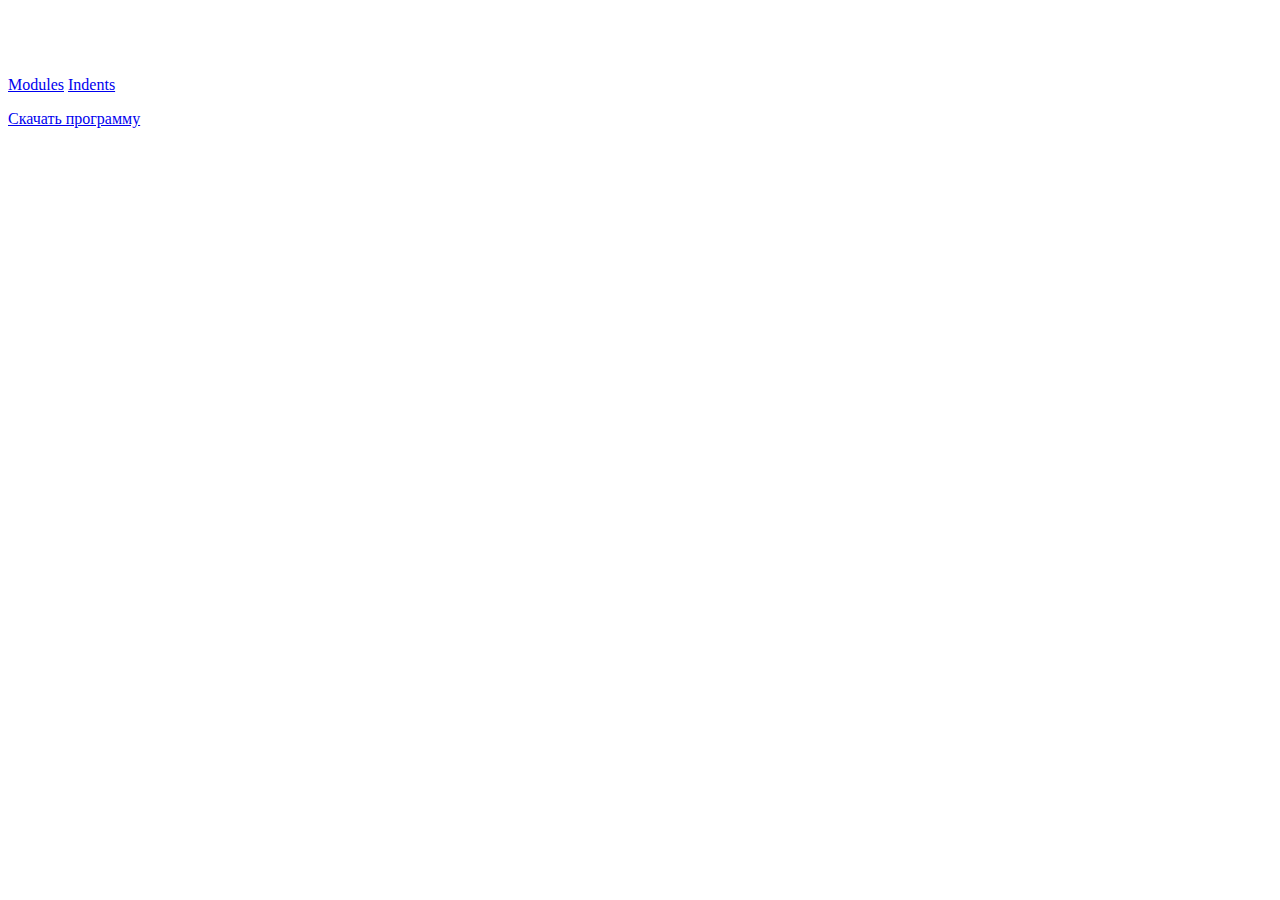
==== index.html @ 06fe3b00 "initial" ====
<!DOCTYPE html>

<html lang="ru">
<head>
  <meta charset="utf-8">
  <meta http-equiv="X-UA-Compatible" content="IE=Edge">
  <title>Второе задание</title>
</head>

<body>
  <a href="https://skillbox.ru" target="_blank">
    <img src="img/logo-light.png" alt="Skillbox.ru">
  </a>

  <div>
    <p>
      <a href="modules.html">Modules</a>
      <a href="article.html">Indents</a>
    </p>
  </div>

  <p>
    <a href="skillbox.docx" download>Скачать программу</a>
  </p>

</body>

</html>
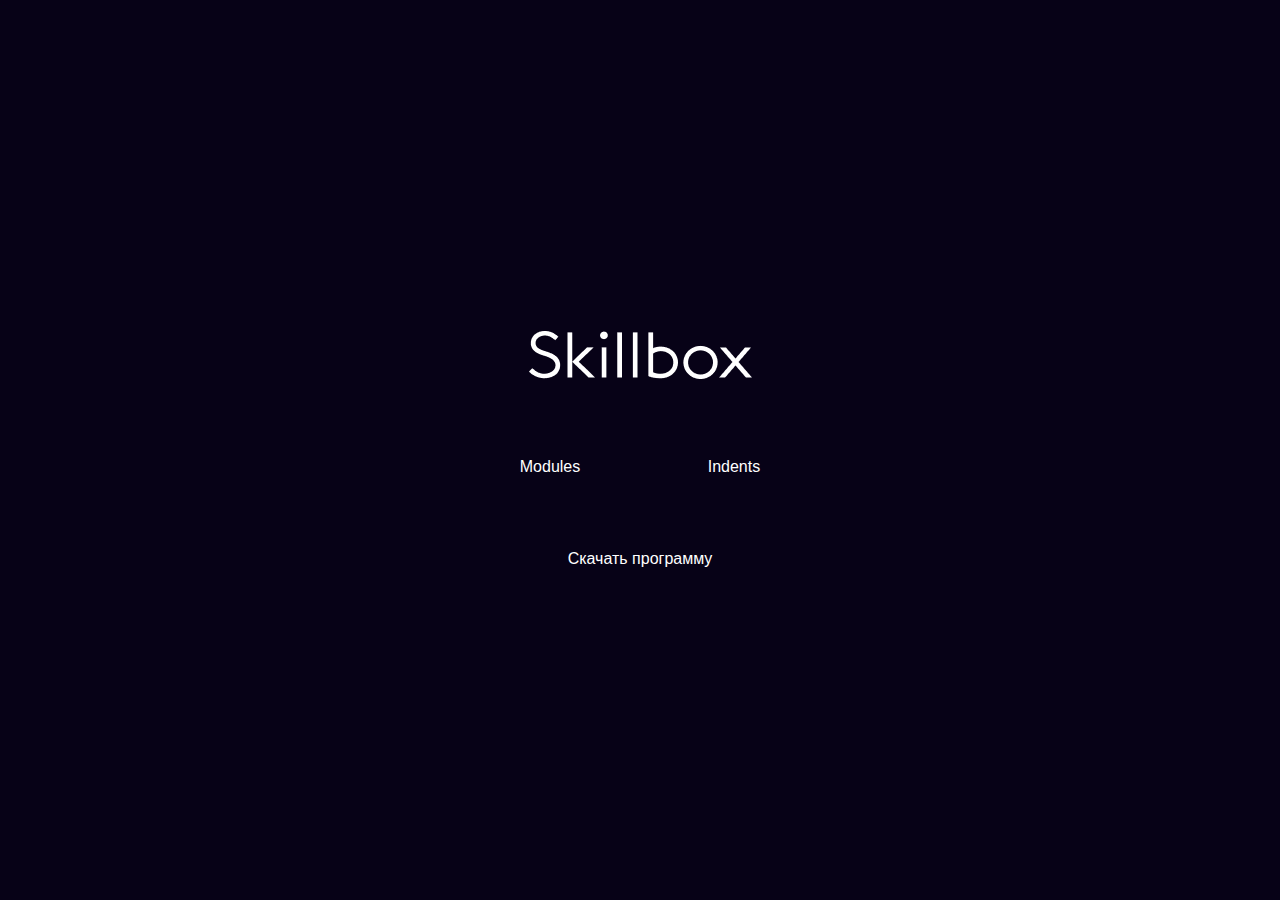
==== commit ae0ab6b1: "3 задание после проверки" ====
--- a/index.html
+++ b/index.html
@@ -4,25 +4,25 @@
 <head>
   <meta charset="utf-8">
   <meta http-equiv="X-UA-Compatible" content="IE=Edge">
-  <title>Второе задание</title>
+  <link rel="stylesheet" href="css/normalize.css">
+  <link rel="stylesheet" href="css/style.css">
+  <title>Задание номер три</title>
 </head>
 
 <body>
-  <a href="https://skillbox.ru" target="_blank">
-    <img src="img/logo-light.png" alt="Skillbox.ru">
+<div class="main-content">
+  <a class="logo" href="https://skillbox.ru" target="_blank">
+    <img src="img/logo-light.png" alt="logo Skillbox.ru">
   </a>
 
-  <div>
-    <p>
-      <a href="modules.html">Modules</a>
-      <a href="article.html">Indents</a>
-    </p>
+  <div class="block-links">
+    <a class="link" href="#">Modules</a>
+    <a class="link" href="article.html">Indents</a>
   </div>
 
-  <p>
-    <a href="skillbox.docx" download>Скачать программу</a>
-  </p>
+  <a href="skillbox.docx" download>Скачать программу</a>
 
+</div>
 </body>
 
 </html>
--- a/css/style.css
+++ b/css/style.css
@@ -0,0 +1,109 @@
+html {
+  box-sizing: border-box;
+}
+
+*,
+*::before,
+*::after{
+  box-sizing: border-box;
+}
+
+body {
+  font-family: 'font', sans-serif;
+}
+
+p, h1, h2, h3, ul, ol, figure {
+  margin: 0;
+}
+
+a {
+  color: inherit;
+  text-decoration: none;
+}
+
+.logo {
+  display: inline-block;
+  margin-bottom: 50px;
+}
+
+.figure-block {
+  display: inline-block;
+  margin-bottom: 40px;
+  width: 872px;
+}
+
+.image {
+  margin-bottom: 40px;
+}
+
+.figure-block .image {
+  min-width: 100%;
+  margin-bottom: 0px;
+}
+
+.heading2, .heading3 {
+  margin-bottom: 10px;
+}
+
+.ulist {
+  padding-left: 15px;
+}
+
+.item:not(:last-child) {
+  margin-bottom: 20px;
+}
+
+.main-content {
+  display: flex;
+  flex-direction: column;
+  align-items: center;
+  justify-content: center;
+  min-height: 100vh;
+  color: #fff;
+  background-color: #070217;
+}
+
+.block-links {
+  margin-bottom: 50px;
+}
+
+.link {
+  display: inline-block;
+  padding: 24px 49px;
+
+}
+
+.link:not(:last-child) {
+  margin-right: 25px;
+}
+
+.container {
+  margin: 0 auto;;
+  padding: 80px 0;
+  width: 1170px;
+}
+
+.title {
+  margin-bottom: 40px;
+}
+
+.text {
+  width: 872px;
+  margin-bottom: 40px;
+}
+
+.gray-block {
+  background-color: #f3f3f3;
+  padding: 30px;
+  border-radius: 20px;
+  margin: 0;
+}
+
+.gray-block:not(:last-child) {
+  margin-bottom: 40px;
+}
+
+.gray-block .text {
+  width: 692px;
+  margin-bottom: 10px;
+}
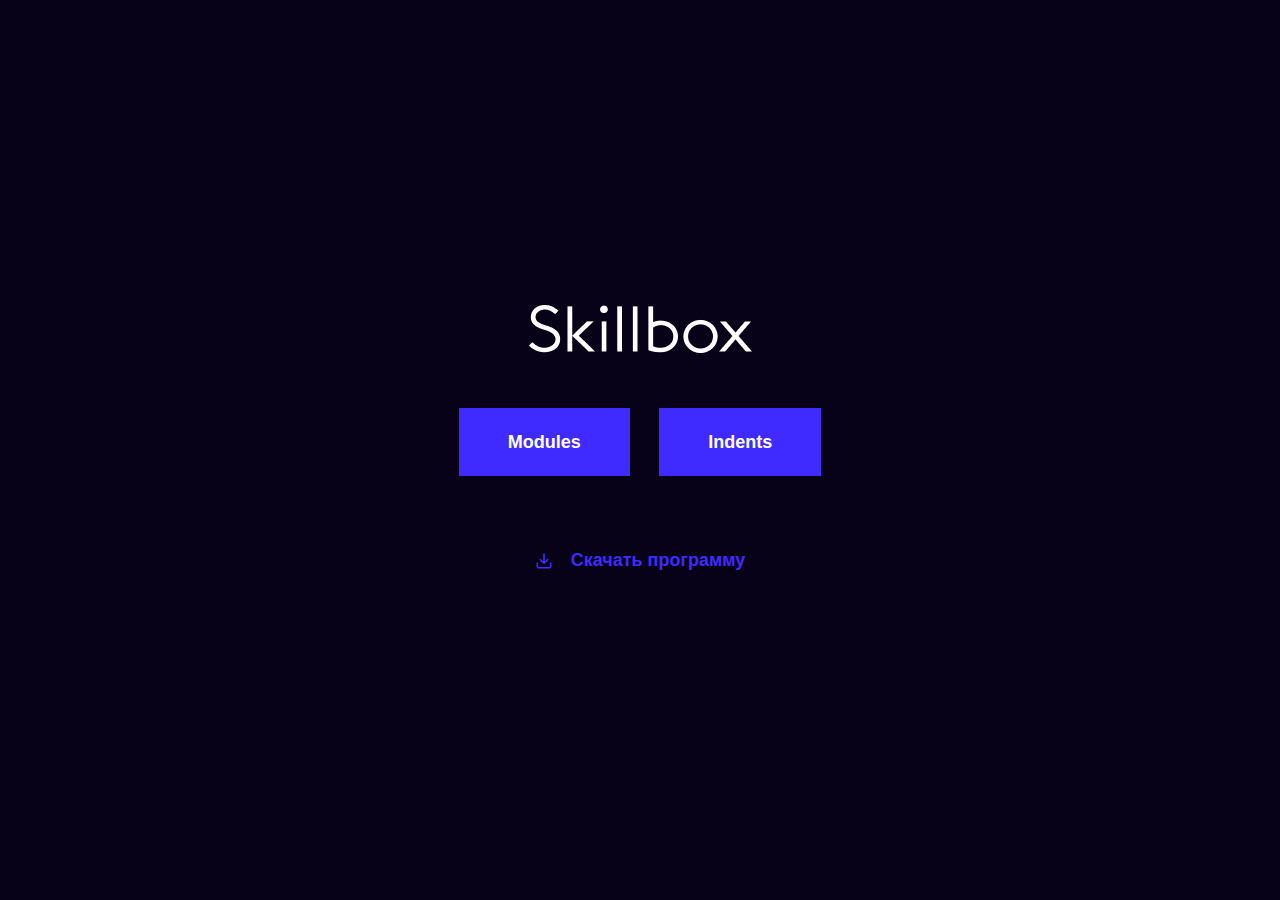
==== commit b258a2fa: "Изменены стили ссылок (link, block-linkslink-download-...)" ====
--- a/index.html
+++ b/index.html
@@ -20,7 +20,9 @@
     <a class="link" href="article.html">Indents</a>
   </div>
 
-  <a href="skillbox.docx" download>Скачать программу</a>
+  <div class="link">
+    <a class="link-download-text link-download-icon" href="skillbox.docx" download>Скачать программу</a>
+  </div>
 
 </div>
 </body>
--- a/css/style.css
+++ b/css/style.css
@@ -9,10 +9,10 @@
 }
 
 body {
-  font-family: 'font', sans-serif;
+  font-family: Arial, Verdana, sans-serif;
 }
 
-p, h1, h2, h3, ul, ol, figure {
+p, h1, h2, h3, ul, li, figure {
   margin: 0;
 }
 
@@ -21,28 +21,79 @@
   text-decoration: none;
 }
 
+.main-content {
+  display: flex;
+  min-height: 100vh;
+  flex-direction: column;
+  align-items: center;
+  justify-content: center;
+  color: #fff;
+  background-color: #070217;
+}
+
+.container {
+  margin: 0 auto;;
+  padding: 80px 0;
+  width: 1170px;
+}
+
 .logo {
   display: inline-block;
   margin-bottom: 50px;
 }
 
-.figure-block {
-  display: inline-block;
+.title {
+  margin-bottom: 40px;
+}
+
+.heading2, .heading3 {
+  margin-bottom: 10px;
+}
+
+.text {
   margin-bottom: 40px;
   width: 872px;
 }
 
+.block-links {
+  display: inline-block;
+  margin-bottom: 50px;
+}
+
+.link {
+  display: inline-block;
+  padding: 24px 49px;
+}
+
+.block-links .link {
+  font-weight: 700;
+  font-size: 18px;
+  background-color: #3f2aff;
+}
+
+.block-links .link:not(:last-child) {
+  margin-right: 25px;
+}
+
+.link-download-text {
+  font-weight: 700;
+  font-size: 18px;
+
+  color: #3f2aff;
+}
+
+.link-download-icon {
+  display: inline-block;
+  padding-left: 36px;
+
+  background-image: url("/img/download.png");
+  background-position: left center;
+  background-size: 18px;
+  background-repeat: no-repeat;
+}
+
 .image {
   margin-bottom: 40px;
-}
-
-.figure-block .image {
-  min-width: 100%;
-  margin-bottom: 0px;
-}
-
-.heading2, .heading3 {
-  margin-bottom: 10px;
 }
 
 .ulist {
@@ -53,50 +104,22 @@
   margin-bottom: 20px;
 }
 
-.main-content {
-  display: flex;
-  flex-direction: column;
-  align-items: center;
-  justify-content: center;
-  min-height: 100vh;
-  color: #fff;
-  background-color: #070217;
+.figure-block {
+  display: inline-block;
+  margin-bottom: 40px;
+  width: 872px;
 }
 
-.block-links {
-  margin-bottom: 50px;
-}
-
-.link {
-  display: inline-block;
-  padding: 24px 49px;
-
-}
-
-.link:not(:last-child) {
-  margin-right: 25px;
-}
-
-.container {
-  margin: 0 auto;;
-  padding: 80px 0;
-  width: 1170px;
-}
-
-.title {
-  margin-bottom: 40px;
-}
-
-.text {
-  width: 872px;
-  margin-bottom: 40px;
+.figure-block .image {
+  margin-bottom: 0px;
+  min-width: 100%;
 }
 
 .gray-block {
+  margin: 0;
+  padding: 30px;
   background-color: #f3f3f3;
-  padding: 30px;
   border-radius: 20px;
-  margin: 0;
 }
 
 .gray-block:not(:last-child) {
@@ -104,6 +127,6 @@
 }
 
 .gray-block .text {
+  margin-bottom: 10px;
   width: 692px;
-  margin-bottom: 10px;
 }
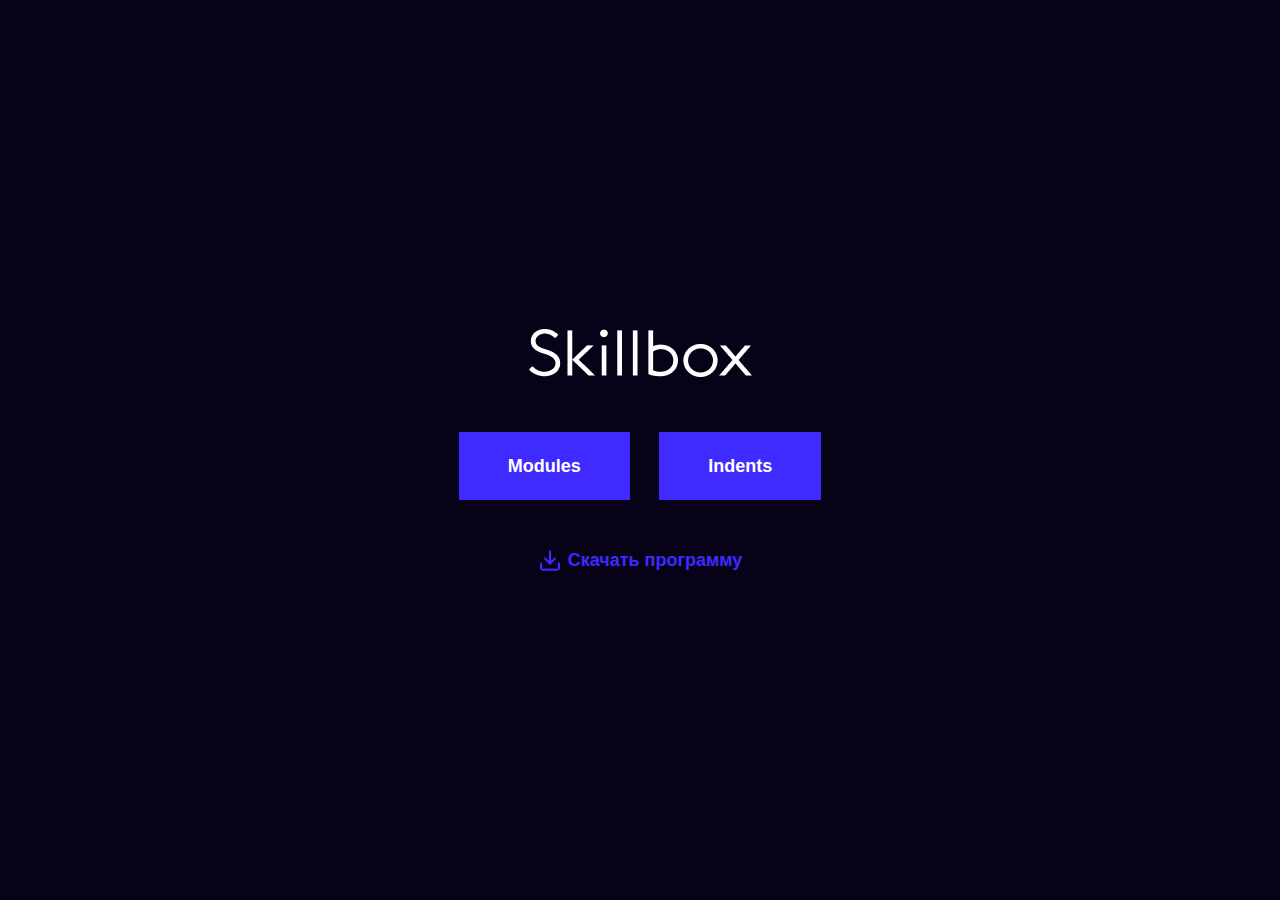
==== commit 1586ac61: "Исправил замечания (стиль на скачивание, на ссылки и тд)" ====
--- a/index.html
+++ b/index.html
@@ -11,18 +11,17 @@
 
 <body>
 <div class="main-content">
+
   <a class="logo" href="https://skillbox.ru" target="_blank">
-    <img src="img/logo-light.png" alt="logo Skillbox.ru">
+    <img src="/img/logo-light.png" alt="logo Skillbox.ru">
   </a>
 
   <div class="block-links">
-    <a class="link" href="#">Modules</a>
-    <a class="link" href="article.html">Indents</a>
+    <a class="link-box link-box-text" href="#">Modules</a>
+    <a class="link-box link-box-text" href="article.html">Indents</a>
   </div>
 
-  <div class="link">
-    <a class="link-download-text link-download-icon" href="skillbox.docx" download>Скачать программу</a>
-  </div>
+  <a class="link-download-text icon-left icon-download" href="skillbox.docx" download>Скачать программу</a>
 
 </div>
 </body>
--- a/css/style.css
+++ b/css/style.css
@@ -38,40 +38,62 @@
 }
 
 .logo {
-  display: inline-block;
   margin-bottom: 50px;
 }
 
 .title {
   margin-bottom: 40px;
-}
-
-.heading2, .heading3 {
+
+  font-weight: 400;
+  font-size: 60px;
+  line-height: 60px;
+  color: #333;
+}
+
+.heading2 {
   margin-bottom: 10px;
+
+  font-size: 40px;
+  line-height: 46px;
+  color: #333;
+}
+
+.heading3 {
+  margin-bottom: 10px;
+
+  font-weight: 400;
+  font-size: 30px;
+  line-height: 34px;
+  color: #333;
 }
 
 .text {
   margin-bottom: 40px;
   width: 872px;
+
+  font-weight: 400;
+  font-size: 20px;
+  line-height: 32px;
+  color: #333;
 }
 
 .block-links {
-  display: inline-block;
   margin-bottom: 50px;
 }
 
-.link {
+.link-box {
   display: inline-block;
   padding: 24px 49px;
-}
-
-.block-links .link {
+
+  background-color: #3f2aff;
+}
+
+.link-box-text {
   font-weight: 700;
   font-size: 18px;
-  background-color: #3f2aff;
-}
-
-.block-links .link:not(:last-child) {
+}
+
+.block-links .link-box:not(:last-child) {
   margin-right: 25px;
 }
 
@@ -82,13 +104,10 @@
   color: #3f2aff;
 }
 
-.link-download-icon {
-  display: inline-block;
-  padding-left: 36px;
-
-  background-image: url("/img/download.png");
+.icon-left {
+  padding-left: 30px;
+
   background-position: left center;
-  background-size: 18px;
   background-repeat: no-repeat;
 }
 
@@ -96,23 +115,48 @@
   margin-bottom: 40px;
 }
 
-.ulist {
+.ulist-content {
+  margin-bottom: 20px;
   padding-left: 15px;
 }
 
-.item:not(:last-child) {
+.ulist-content .item-content::marker {
+  color: #3f2aff;
+}
+
+.item-content:not(:last-child) {
   margin-bottom: 20px;
+}
+
+.item-content-link {
+  border-bottom: 1px solid #3f2aff;
+
+  font-size: 20px;
+  color: #3f2aff;
 }
 
 .figure-block {
   display: inline-block;
   margin-bottom: 40px;
   width: 872px;
+
+  font-size: 0;
 }
 
 .figure-block .image {
-  margin-bottom: 0px;
+  margin-bottom: 0;
   min-width: 100%;
+}
+
+.figure-block .caption {
+  padding: 19px 0;
+
+  font-weight: 400;
+  font-size: 14px;
+  text-align: center;
+
+  border: 1px solid #b6b6b6;
+  border-top: none;
 }
 
 .gray-block {
@@ -120,6 +164,10 @@
   padding: 30px;
   background-color: #f3f3f3;
   border-radius: 20px;
+
+  background-position: right center;
+  background-size: contain;
+  background-repeat: no-repeat;
 }
 
 .gray-block:not(:last-child) {
@@ -130,3 +178,28 @@
   margin-bottom: 10px;
   width: 692px;
 }
+
+.blue-block {
+  display: inline-block;
+  padding: 50px 95px;
+  width: 100%;
+
+  font-size: 30px;
+  font-weight: 700;
+  color: white;
+
+  background-color: #3f2aff;
+  border-radius: 20px;
+}
+
+.icon-download {
+  background-image: url("../img/download.png");
+}
+
+.image-books {
+  background-image: url("../img/decorate-1.png");
+}
+
+.image-snowflake {
+  background-image: url("../img/decorate-2.png");
+}
